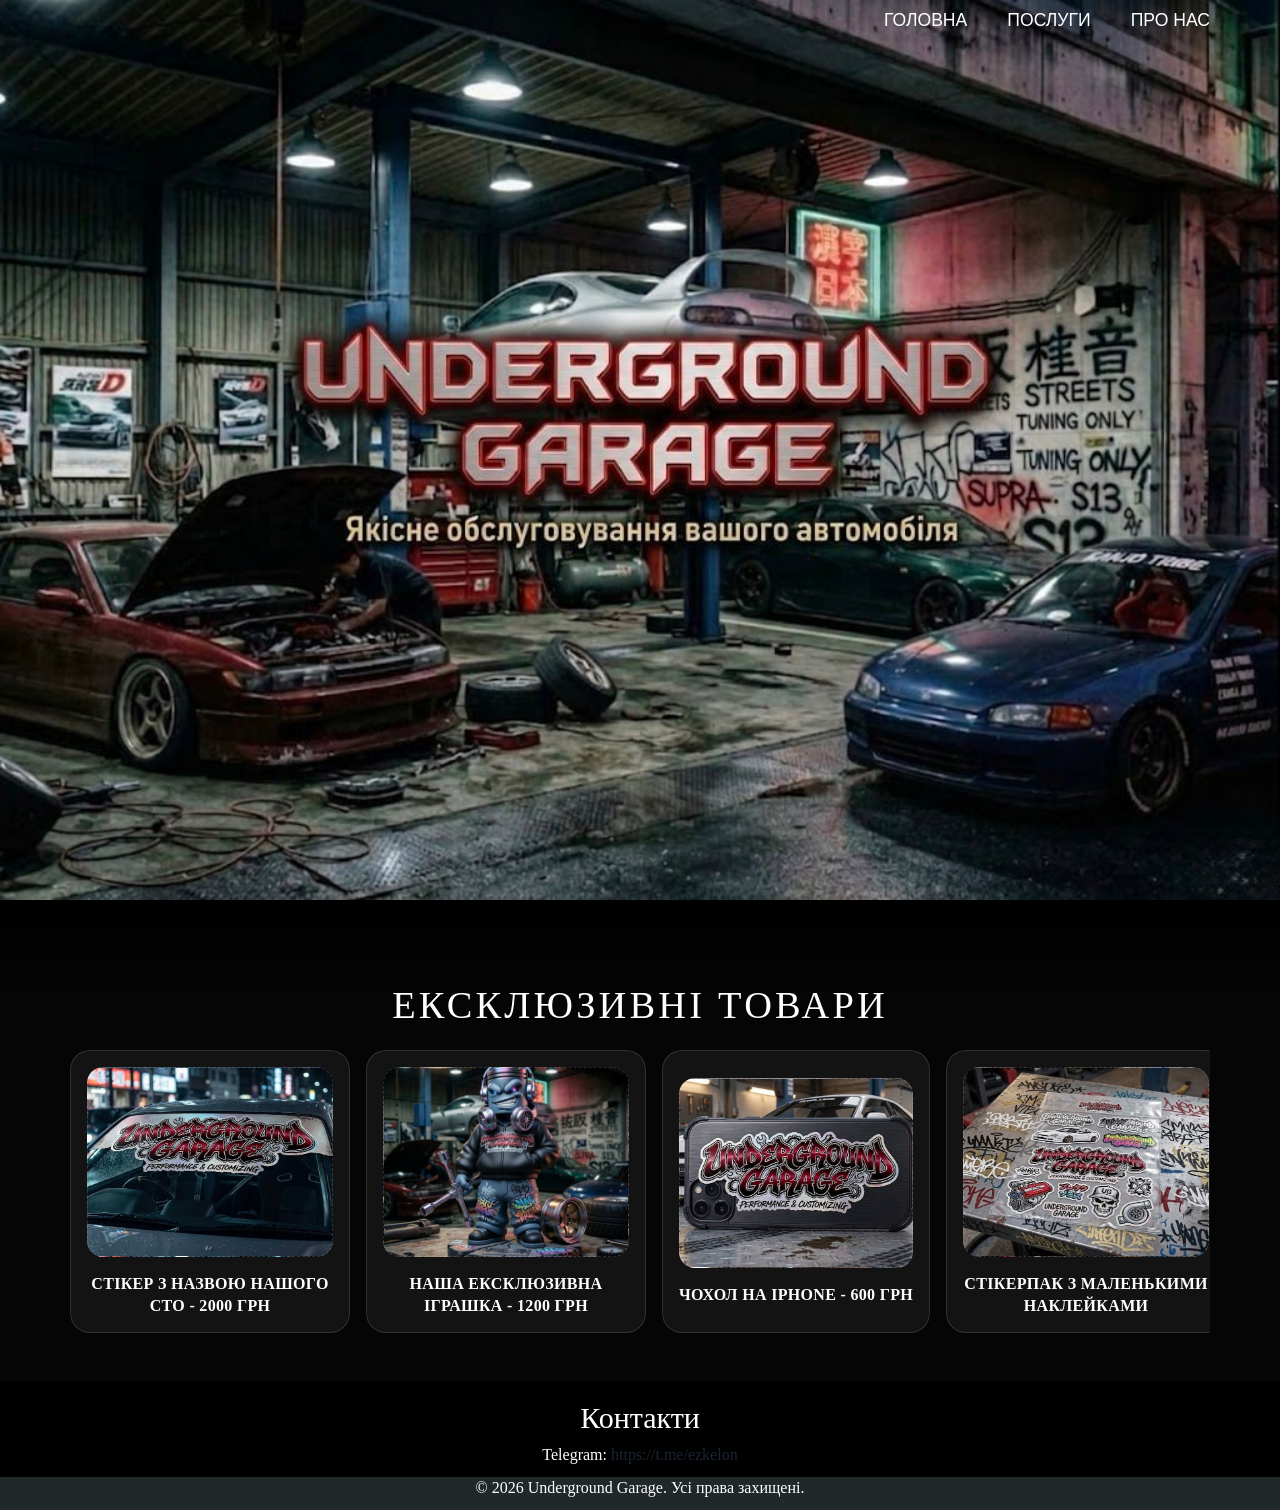
==== index.html @ e6c0b706 "Add Underground Garage site and product carousel" ====
﻿<!DOCTYPE HTML>
<html>
<head>
<meta charset="UTF-8">
<title>Underground Garage</title>
<link href="css/bootstrap.css" rel='stylesheet' type='text/css' />
<link href="css/theme-style.css" rel='stylesheet' type='text/css' />
<script src='js/jquery.js'></script>
<script src='js/my.js'></script>
</head>
<body>

<!-- Header --> 
<div id="home" class="header">
	<div class="container">
		<nav class="main-nav">
			<a href="#">ГОЛОВНА</a>
			<a href="#">ПОСЛУГИ</a>
			<a href="#">ПРО НАС</a>
		</nav>
		<div class="clearfix"></div>
			<div class="hero-text">
			</div>
	</div>
</div>
<!--<div id="services" class="services">
	<div class="container">
		<h2 class="text-center">Наші послуги</h2>
		<div class="services-list">
		</div>
	</div>
</div>

-- About --
<div id="about" class="about">
	<div class="container">
		<h2 class="text-center">Про нас</h2>
	</div>
</div>
-->


<section class="exclusive-products">
    <div class="container">
        <h2 class="text-center section-title">Ексклюзивні товари</h2>
        <div class="product-carousel">
            <button type="button" class="product-card">
                <div class="product-image" style="background-image: url('images/undrnd-sticker.jpg'); background-size: cover; background-position: center;"></div>
                <span>Стікер з назвою нашого СТО - 2000 грн</span>
            </button>
            <button type="button" class="product-card">
                <div class="product-image" style="background-image: url('images/undrgnd-figure.jpg'); background-size: cover; background-position: center;"></div>
                <span>Наша ексклюзивна іграшка - 1200 грн</span>
            </button>
            <button type="button" class="product-card">
                <div class="product-image" style="background-image: url('images/undrgnd-case.jpg'); background-size: cover; background-position: center;"></div>
                <span>Чохол на iPhone - 600 грн</span>
            </button>
            <button type="button" class="product-card">
                <div class="product-image" style="background-image: url('images/undrgnd-stickerpack.jpg'); background-size: cover; background-position: center;"></div>
                <span>Стікерпак з маленькими наклейками</span>
            </button>
            <button type="button" class="product-card">
               <div class="product-image" style="background-image: url('images/undrgnd-charm.jpg'); background-size: cover; background-position: center;"></div>
                <span>Брелок</span>
            </button>
        </div>
    </div>
</section>
<!-- Footer -->
 <div id="contacts" class="contacts">
	<div class="container">
		<h2 class="text-center">Контакти</h2>
		<p class="text-center">Telegram: <a href="https://t.me/ezkelon" target="_blank" rel="noopener noreferrer">https://t.me/ezkelon</a></p>
	</div>
</div>
<div class="footer">
	<div class="container text-center">
		<p>&copy; 2026 Underground Garage. Усі права захищені.</p>
	</div>
</div>

</body>
</html>
---- css/theme-style.css ----
﻿html, body{
    font-family: 'Open Sans', sans-serif;
    font-size: 100%;
    margin: 0;
    padding: 0;
    min-height: 100%;
    background-color: #050505;
    color: #fff;
}
body a{
	transition:0.5s all;
	-webkit-transition:0.5s all;
	-moz-transition:0.5s all;
	-o-transition:0.5s all;
	-ms-transition:0.5s all;
}
/*----start-header----*/
.header{
	background:url(../images/undrgndgrg-bg.jpg) no-repeat center center;
	background-size:cover;
	min-height:100vh;
}
.logo{
	float: left;
	margin-top: 2.5em;
}
/*----navbar-nav----*/
.top-nav ul li a{
	color: #ffffff;
	padding: 0.1em 1em;
	font-size: 1.2em;
	font-weight: 500;
}
.top-nav ul li.active a{
	background: url(../images/active-ico.png) no-repeat 50% 100%;
}
.top-nav ul li.contatct-active a{
	border:2px solid #ffffff;
	border-radius:5px;
}
.top-nav ul li.contatct-active a:hover{
	border-color:#FD3B01;
	color:#ffffff;
}
.top-nav ul li a:hover{
	color:#FD3B01;
}
.logo a{
	display:block;
}
.main-nav {
    display: flex;
    justify-content: flex-end;
    gap: 2.5rem;
    font-family: 'Arial Black', sans-serif;
    font-size: 1.1rem;
    text-transform: uppercase;
    color: white;
}

.main-nav a {
    text-decoration: none;
    color: inherit;
    transition: all 0.3s;
}

.main-nav a:hover {
    color: #ffdd57;
    text-shadow: 0 0 8px #ffdd57;
}
/* top-nav */
.top-nav:before,
.top-nav:after {
    content: " ";
    display: table;
}
.top-nav:after {
    clear: both;
}
/*--nav {
	position: relative;
}--*/
nav ul {
	padding: 0;
	float: right;
	margin: 2.2em 0;
}
nav li {
	display: inline;
	position:relative;
}
nav a {
	color: #fff;
	display: inline-block;
	text-align: center;
	text-decoration: none;
	line-height: 40px;
}
nav a:hover{
	text-decoration:none;
	color:#00A2C1;
}
nav a#pull {
	display: none;
}
/*Styles for screen 600px and lower*/
@media screen and (max-width: 768px) {
	nav { 
  		height: auto;
  	}
  	nav ul {
  		width: 100%;
  		display: block;
  		height: auto;
  	}
  	nav li {
  		width: 100%;
  		position: relative;
  	}
  	nav li a {
		border-bottom: 1px solid #eee;
	}
  	nav a {
	  	text-align: left;
	  	width: 100%;
	  	text-indent: 25px;
  	}
  	
}
/*Styles for screen 515px and lower*/
@media only screen and (max-width : 768px) {
	nav {
		border-bottom: 0;
	}
	nav ul {
		display: none;
		height: auto;
		margin:0;
		background: #fff;
		margin-top: 20px;
	}
	nav a#pull {
		display: block;
		position: relative;
		color: #876A6D;
		text-align: right;
		position: absolute;
		top:15px;
		right: 0px;
	}
	nav a#pull:after {
		content:"";
		background: url('nav-icon.png') no-repeat;
		width: 30px;
		height: 30px;
		display: inline-block;
		position: absolute;
		right: 15px;
		top: 10px;
	}
	nav a#pull img{
		margin-right:2%;
	}
	.top-nav ul li a {
		color: #2C3E50;
		padding: 0em 0;
	}
}
/*Smartphone*/
@media only screen and (max-width : 320px) {
	nav li {
		display: block;
		float: none;
		width: 100%;
	}
	nav li a {
		border-bottom: 1px solid #576979;
	}
}
/*---- start-slide-text----*/
.slide-text{
	margin-top: 10em;
}
.slide-text h1{
	color:#ffffff;
	font-family: 'Droid Serif', serif;
	font-size: 3.2em;
	font-weight:700;
}
.slide-text span{
	color: #ffffff;
	font-size: 2em;
	display: block;
}

.underground-title {
    font-family: 'Impact', 'Arial Black', sans-serif;
    font-size: clamp(3.5rem, 8vw, 7rem);
    font-weight: 900;
    text-transform: uppercase;
    color: #ffffff;
    -webkit-text-stroke: 4px #c8102e;
    text-shadow: 
        0 0 10px rgba(200, 16, 46, 0.8),
        4px 4px 0 #000,
        -2px -2px 0 #000;
    letter-spacing: -2px;
    line-height: 0.85;
    text-align: center;
    margin: 0.2em 0 0.3em;
}

.underground-subtitle {
    font-family: 'Arial', sans-serif;
    font-size: clamp(1.1rem, 2.5vw, 1.6rem);
    color: #ffdd57;
    text-align: center;
    text-shadow: 2px 2px 4px rgba(0,0,0,0.8);
    margin-top: -10px;
}

.exclusive-products {
    padding: 4rem 0 2rem;
    background: linear-gradient(180deg, rgba(0,0,0,0) 0%, rgba(5,5,5,1) 20%);
}
.exclusive-products .section-title {
    color: #ffffff;
    font-size: clamp(2rem, 3vw, 3rem);
    margin-bottom: 1.5rem;
    text-transform: uppercase;
    letter-spacing: 0.2rem;
}
.product-carousel {
    display: flex;
    gap: 1rem;
    overflow-x: auto;
    scroll-snap-type: x mandatory;
    padding-bottom: 1rem;
    -webkit-overflow-scrolling: touch;
    perspective: 1400px;
}
.product-carousel::-webkit-scrollbar {
    height: 10px;
}
.product-carousel::-webkit-scrollbar-track {
    background: rgba(255,255,255,0.08);
}
.product-carousel::-webkit-scrollbar-thumb {
    background: rgba(255,221,87,0.65);
    border-radius: 999px;
}
.product-card {
    min-width: 240px;
    max-width: 280px;
    flex: 0 0 auto;
    scroll-snap-align: start;
    background: rgba(255,255,255,0.06);
    border: 1px solid rgba(255,255,255,0.12);
    border-radius: 1.25rem;
    padding: 1rem;
    color: #ffffff;
    text-align: center;
    cursor: pointer;
    transform-style: preserve-3d;
    transition: transform 0.35s ease, box-shadow 0.35s ease, border-color 0.35s ease;
}
.product-card:hover {
    transform: translateY(-6px) scale(1.03);
    box-shadow: 0 24px 60px rgba(0,0,0,0.35);
    border-color: #ffdd57;
}
.product-card.tilt {
    transition: transform 0.12s ease;
}
.product-card .product-image {
    min-height: 190px;
    border-radius: 1rem;
    margin-bottom: 1rem;
    background: rgba(255,255,255,0.08);
    border: 1px dashed rgba(255,255,255,0.15);
    display: flex;
    align-items: center;
    justify-content: center;
    color: rgba(255,255,255,0.65);
    font-size: 0.95rem;
    text-transform: uppercase;
    letter-spacing: 0.12em;
}
.product-card span {
    display: block;
    font-size: 1rem;
    font-weight: 700;
    line-height: 1.35;
    letter-spacing: 0.02em;
    text-transform: uppercase;
}
.product-card strong {
    display: block;
    margin-top: 0.75rem;
    font-size: 0.85rem;
    color: #ffdd57;
    font-weight: 600;
}
.product-card:focus {
    outline: 2px solid #ffdd57;
    outline-offset: 3px;
}

.slide-btn{
	color: #fff;
	background: #FD3B01;
	font-size: 1.2em;
	padding: 0.7em 1.8em;
	display: inline-block;
	border-radius: 0.3em;
	-webkit-border-radius: 0.3em;
	-moz-border-radius: 0.3em;
	-o-border-radius: 0.3em;
	margin-top: 0.5em;
}
.slide-btn:hover{
	background:#394346;
	color:#FFF;
	text-decoration:none;
}
/*------start-features-----*/
.features{
	padding:5em 0;
}
.head h3{
	color:#394346;
	font-size:2em;
	font-family: 'Droid Serif', serif;
	font-weight:700;
	margin: 0 0 0.5em 0;
}
.head p{
	color: #8E999C;
	margin: 0 auto;
	width: 64%;
	font-size: 1em;
	line-height: 1.5em;
}
.head h3 span{
	width:12px;
	height:20px;
	display:inline-block;
	background:url(../images/arrow-icon.png)no-repeat 0px 0px;
}
.head-moto-img
{
	width: 160px;
	height: 125px;
}
.features-grid span{
	height:140px;
	width:140px;
	display:inline-block;
	background:#F3F3F3;
	border:10px solid #EBEBEB;
	border-radius:30em;
	-webkit-border-radius:30em;
	-moz-border-radius:30em;
	-o-border-radius:30em;
	-ms-border-radius:30em;
	transition:0.5s all;
	-webkit-transition:0.5s all;
	-moz-transition:0.5s all;
	-o-transition:0.5s all;
	-ms-transition:0.5s all;
}
.features-grid span i{
	font-size: 3em;
	color: #FD3B01;
	margin-top: 0.8em;
	transition:0.5s all;
	-webkit-transition:0.5s all;
	-moz-transition:0.5s all;
	-o-transition:0.5s all;
	-ms-transition:0.5s all;
} 
.features-grid h3 a{
	color: #8E999C;
	font-size: 1.1em;
	font-weight: 600;
}
.features-grid h3 a:hover{
	text-decoration:none;
	color:#8E999C;
}
.features-grid p{
	color: #8E999C;
	font-size: 1em;
	line-height: 1.5em;
}
.features-grid:hover span{
	background:#FD3B01;
	border-color:#FFDCD1;
}
.features-grid:hover i{
	color: #FFF;
}
.features-grids{
	padding: 4em 0 0em;
}
/*---- start-work----*/
.work{
	background: #4F4F57;
	padding: 5em 0;
}
.work-head h3,.work-head p{
	color:#FFF;
}
.work-grid span{
	width:140px;
	height:140px;
	display:inline-block;
	background:#91919D;
	border:6px solid #494951;
	border-radius:30em;
	-webkit-border-radius:30em;
	-moz-border-radius:30em;
	-o-border-radius:30em;
	-ms-border-radius:30em;
	z-index: 999;
	transition:0.5s all;
	-webkit-transition:0.5s all;
	-moz-transition:0.5s all;
	-o-transition:0.5s all;
	-ms-transition:0.5s all;
}
.w-icon{
	text-align:center;
}
.w-icon i{
	color: #FFF;
	font-size: 2.2em;
	margin-top: 1.4em;
	transition:0.5s all;
	-webkit-transition:0.5s all;
	-moz-transition:0.5s all;
	-o-transition:0.5s all;
	-ms-transition:0.5s all;
}
.work-info h4{
	color: #FFF;
	font-weight: 600;
	font-size: 1.6em
}
.work-info p{
	color: #FFF;
	font-size: 0.875em;
}
.work-grids{
	margin-top:4em;
}
.center-work-grid{
	margin-top: 8em;
}
.work-grids{
	position:relative;
}
.work-map{
	width: 757px;
	height: 237px;
	background: url(../images/work-map.png) no-repeat 0px 0px;
	display: inline-block;
	position: absolute;
	top: 0px;
	left:10%;
}
.work-grid:hover span{
	background:#F3F3F3;
	border-color:#EBEBEB;
}
.work-grid:hover .w-icon i{
	color:#FD3B01;
}
/*---- //End-work----*/
/*----start-portfolio-----*/
.portfolio-box{
	padding: 3.5em 0 0em;
}
#filters {
	margin: 0em 0 1.2em;
	padding: 0;
	list-style: none;
	text-align: center;
}
	#filters li {
		display:inline-block;
	}
	#filters li span {
		display: inline-block;
		padding: 10px 15px;
		text-decoration: none;
		color: #485B5F;
		cursor: pointer;
		font-size: 1em;
	}
	#filters li span.active {
		color: #FD3B01;
	}
 	#portfoliolist .portfolio {
		width: 33.33333%;
		display:none;
		float:left;
		overflow:hidden;
		background: #fff;
	}	
	.portfolio-wrapper {
		overflow: hidden;
		position: relative !important;
		cursor: pointer;
	}
	.portfolio img {
		max-width:100%;
		/*--position: relative;--*/
		transition: all 300ms!important;
		-webkit-transition: all 300ms!important;
		-moz-transition: all 300ms!important;
		display: block;
	}
	.portfolio .label {
		position: absolute;
		width: 100%;
		height:40px;
		bottom:-40px;
	}
	.portfolio .label-bg {
			background: #22B4B8;
			width: 100%;
			height:100%;
			position: absolute;
			top:0;
			left:0;
		}
		.portfolio .label-text {
			color:#fff;
			position: relative;
			z-index:500;
			padding:5px 8px;
		}
			.portfolio .text-category {
				display:block;
				font-size:9px;
				font-size: 12px;
				text-transform:uppercase;
			}

/*	Strip
/*-----------------------------------------------------------------------------------*/
.b-link-stripe{
	position:relative;
	display:inline-block;
	vertical-align:top;
	font-weight: 300;
	overflow:hidden;
}
.b-link-stripe .b-wrapper{
	position:absolute;
	width:100%;
	height:100%;
	top:0;
	left:0;
	text-align:center;
	color:#ffffff;
	overflow:hidden;
}
.b-link-stripe .b-line{
	position:absolute;
	top:0;
	bottom:0;
	width:20%;
	background:rgba(75, 202, 255, 0.85);
	transition:all 0.5s linear;
	-moz-transition:all 0.5s linear;
	-ms-transition:all 0.5s linear;
	-o-transition:all 0.5s linear;
	-webkit-transition:all 0.5s linear;
	opacity:0;
	visibility:hidden; /* lt-ie9 */
}
/* lt-ie9 */
.b-link-stripe:hover .b-line{
	visibility:visible;
}
.b-link-stripe .b-line1{
	left:0;
}
.b-link-stripe .b-line2{
	left:20%;
	transition-delay:0.1s !important;
	-moz-transition-delay:0.1s !important;
	-ms-transition-delay:0.1s !important;
	-o-transition-delay:0.1s !important;
	-webkit-transition-delay:0.1s !important;
}
.b-link-stripe .b-line3{
	left:40%;
	transition-delay:0.2s !important;
	-moz-transition-delay:0.2s !important;
	-ms-transition-delay:0.2s !important;
	-o-transition-delay:0.2s !important;
	-webkit-transition-delay:0.2s !important;
}
.b-link-stripe .b-line4{
	left:60%;
	transition-delay:0.3s !important;
	-moz-transition-delay:0.3s !important;
	-ms-transition-delay:0.3s !important;
	-o-transition-delay:0.3s !important;
	-webkit-transition-delay:0.3s !important;
}
.b-link-stripe .b-line5{
	left:80%;
	transition-delay:0.4s !important;
	-moz-transition-delay:0.4s !important;
	-ms-transition-delay:0.4s !important;
	-o-transition-delay:0.4s !important;
	-webkit-transition-delay:0.4s !important;
}
.b-link-stripe:hover .b-line{
	opacity:1;
}
/*-----------------------------------------------------------------------------------*/
/*	Animation effects
/*-----------------------------------------------------------------------------------*/
.b-animate-go{
	text-decoration:none;
}
.b-animate{
	transition: all 0.5s;
	-moz-transition: all 0.5s;
	-ms-transition: all 0.5s;
	-o-transition: all 0.5s;
	-webkit-transition: all 0.5s;
	visibility: hidden;
	font-size:1.1em;
	font-weight:700;
}
.b-animate img{
	margin-top:38%;
	display: -webkit-inline-box;
}
/* lt-ie9 */
.b-animate-go:hover .b-animate{
	visibility:visible;
}
.b-from-left{
	position: relative;
	left: -100%;
	background: rgba(252, 155, 126, 0.78);
	background-size: 100% 100%;
	top: 0px;
	margin: 0;
	min-height: 256px;
}
.b-animate-go:hover .b-from-left{
	left:0;
}
/*----start-port-grid-text----*/
.port-grid-text{
	background: #4F4F57;
	width: 50%;
	float: left;
	text-align: center;
	min-height: 256px;
	position:relative;
}
.port-grid-pic{
	width:50%;
	float:left;
}
.port-grid-text p{
	color: #FFF;
	margin-top: 7em;	
}
.arrow-icon1{
	height: 23px;
	width: 26px;
	display: block;
	background: url(../images/arrow-icon1.png) no-repeat 0px 0px;
	position: absolute;
	right: -20px;
	z-index: 999;
	top: 45%;
}
.port-grid-text-c{
	background:#A4B7CF;
}
.arrow-icon1-l{
	background: url(../images/arrow-icon1-l.png) no-repeat 0px 0px;
}
.arrow-icon1-r{
	background: url(../images/arrow-icon1-r.png) no-repeat 0px 0px;
	left: -20px;
}
/*----start-blog----*/
.blog{
	padding:3em 0;
}
.blog-time-line{
	background:url(../images/fanera4.png) no-repeat 0px 0px;
	background-size:100% 100%;
	position:relative;
	margin: 3em 0 0 0;
}
.categorie{
	color:#959594;
	display:none;
}
.categorie a{
	color:#FD3B01;
}
.categorie a:hover{
	color:#394346;
	text-decoration:none;
}
.post-head a{
	color: #394346;
	font-size: 1.6em;
	margin: 0.5em 0;
	display: block;
	padding:0;
}
.post-head a:hover{
	text-decoration:none;
	color:#FD3B01;
}
.blog-post-info p{
	color: #394346;
	font-size: 1em;
	line-height: 1.5em;
	margin: 0;
	width: 80%;
}
.blog-post-date span{
	width: 90px;
	height: 90px;
	display: inline-block;
	background: #FD3B01;
	border-radius: 30em;
	text-align: center;
	color: #fff;
	-webkit-border-radius: 30em;
	-moz-border-radius: 30em;
	-o-border-radius: 30em;
	-ms-border-radius: 30em;
}
.blog-post-date span label{
	font-weight: normal;
	margin: 1.5em 0 0 0;
	font-size: 1.2em;
}
.blog-post{
	margin-bottom: 5em;
}

.blog-post-date {
	z-index: 999;
}
.blog-time-line-right {
	background: rgba(255, 255, 255, 0.74);
	padding: 3em 0;
}

devices



/*----start-blog----*/
.blog1{
	padding:3em 0;
}
.blog1-time-line{
	background:url(../images/new keyboard.jpg) no-repeat 0px 0px;
	background-size:100% 100%;
	position:relative;
	margin: 3em 0 0 0;
}
.categorie{
	color:#959594;
	display:none;
}
.categorie a{
	color:#FD3B01;
}
.categorie a:hover{
	color:#394346;
	text-decoration:none;
}
.post-head a{
	color: #394346;
	font-size: 1.6em;
	margin: 0.5em 0;
	display: block;
	padding:0;
}
.post-head a:hover{
	text-decoration:none;
	color:#FD3B01;
}
.blog-post-info p{
	color: #394346;
	font-size: 1em;
	line-height: 1.5em;
	margin: 0;
	width: 80%;
}
.blog-post-date span{
	width: 90px;
	height: 90px;
	display: inline-block;
	background: #FD3B01;
	border-radius: 30em;
	text-align: center;
	color: #fff;
	-webkit-border-radius: 30em;
	-moz-border-radius: 30em;
	-o-border-radius: 30em;
	-ms-border-radius: 30em;
}
.blog-post-date span label{
	font-weight: normal;
	margin: 1.5em 0 0 0;
	font-size: 1.2em;
}
.blog-post{
	margin-bottom: 5em;
}

.blog-post-date {
	z-index: 999;
}
.blog-time-line-right {
	background: rgba(255, 255, 255, 0.74);
	padding: 3em 0;
}

/*---- start-testmonials----*/
.test-monial-time-line{
	position:relative;
	margin: 2em 0;
}
.test-monial-time-line-left-text p{
	color: #8E999C;
	font-size: 0.875em;
	line-height: 1.5em;
}
.test-monial-time-line-left-pic{
	text-align:center;
}
.test-monial-time-line-left-pic a{
	color: #394346;
	font-size: 1.1em;
	font-weight: 600;
	margin: 0.2em 0;
	display: block;
}
.test-monial-time-line-left-pic a:hover{
	text-decoration:none;
	color:#FD3B01;
}
.test-monial-time-line-left-pic img{
	border-radius:5px;
	display:inline-block;
}
.test-monial-time-line-grid{
	position:relative;
}
.grid-point{
	height: 40px;
	width: 40px;
	display: block;
	background: #FD3B01;
	border: 6px solid #DEDEDE;
	border-radius: 30em;
	position: absolute;
	right: -6.5%;
	top: 22px;
	z-index: 999;
	-webkit-border-radius: 30em;
	-moz-border-radius: 30em;
	-o-border-radius: 30em;
	-ms-border-radius: 30em;
}
.grid-point1{
	left: -6.5%;
	top: 22px;
}
.test-monial-timeline-connector span{
	width: 1px;
	height: 500px;
	background: #E1E1E1;
	position: absolute;
	left: 50%;
}
.test-monial-time-line-grid-l1{
	margin-top: 37%;
}
.test-monial-time-line-grid-r1{
	margin-top:10%;
}
.test-monial-time-line-grid-r2{
	margin-top:60%;
}
.testmonials{
	padding: 3em 0 4em;
}
.more-testmonial-time-line{
	background: #00AEEF;
	height: 70px;
	width: 70px;
	display: block;
	position: absolute;
	text-align: center;
	color: #FFF;
	border-radius: 30em;
	-moz-border-radius: 30em;
	-o-border-radius: 30em;
	-ms-border-radius: 30em;
	-webkit-border-radius: 30em;
	-moz-border-radius: 30em;
	-o-border-radius: 30em;
	-ms-border-radius: 30em;
	position: absolute;
	left: 47%;
	bottom: -23%;
}
.more-testmonial-time-line:hover{
	text-decoration:none;
	color:#FFF;
	background:#FD3B01;
}
.more-testmonial-time-line span{
	margin-top: 1.4em;
	display: block;
}
.contact-map iframe{
	width:100%;
	min-height:600px;
}
.contact-left h3{
	color: #394346;
	font-size: 2em;
	font-family: 'Droid Serif', serif;
	font-weight: 700;
	margin: 0 0 0.5em 0;
}
.contact-left h3 span{
	width: 12px;
	height: 20px;
	display: inline-block;
	background: url(../images/arrow-icon.png)no-repeat 0px 0px;
}
.contact-left p i{
	color:#FD3B01;
}
.contact-left p{
	color:#394346;
	font-size:1.2em;
}
.contact-left input[type="text"],.contact-left textarea{
	border:1px solid #E0E0E0;
	border-radius:0.3em;
	padding:1em;
	width:100%;
	margin:10px 0;
	color:#BBBBBB;
	outline:none;
}
.contact-left textarea{
	height:150px;
	resize:none;
}
.conditions label{
	color:#E91010;
	font-size:0.875em;
	font-weight:normal;
}
.contact-left input[type="submit"]{
	background: #FD3B01;
	text-transform: uppercase;
	color: #FFF;
	font-size: 1em;
	border: none;
	padding: 0.8em 3em;
	transition:0.5s all;
	-webkit-transition:0.5s all;
	-moz-transition:0.5s all;
	-o-transition:0.5s all;
	-ms-transition:0.5s all;
	border-radius: 0.3em;
	-webkit-border-radius: 0.3em;
	-moz-border-radius: 0.3em;
	-o-border-radius: 0.3em;
	outline:none;
}
.contact-left input[type="submit"]:hover{
	background:#394346;
}
.contact-grids{
	position: absolute;
	top: 0;
	width: 100%;
}
.contact{
	position: relative;
	margin-top: 7em;
}
.contact-left{
	background: rgba(255, 255, 255, 0.81);
	padding: 3em;
}
.contact-right{
	position:relative;
}
.pin-map{
	height: 45px;
	width: 28px;
	display: block;
	background: url(../images/map-pin.png) no-repeat 0px 0px;
	left: 50%;
	position: absolute;
	top: 250px;
	transition:0.5s all;
	-webkit-transition:0.5s all;
	-moz-transition:0.5s all;
	-o-transition:0.5s all;
	-ms-transition:0.5s all;
}
.pin-map:hover{
	top: 245px;
	cursor:pointer;
}
/*-----start-footer----*/
.footer{
	background:#21282A;
}
.footer-left{
	text-align:center;
	margin:1.8em 0;
}
.footer-left a img{
	display:inline-block;
}
.footer-left p{
	color: #FFF;
	margin:0.8em 0 0;
}
.footer-left p a{
	color:#00AEEF;
}
.footer-left p a:hover{
	text-decoration:none;
	color:#FD3B01;
}
#toTop {
	display: none;
	text-decoration: none;
	position: fixed;
	bottom: 26px;
	right: 3%;
	overflow: hidden;
	width: 40px;
	height: 40px;
	border: none;
	text-indent: 100%;
	background: url("../images/to-top1.png") no-repeat 0px 0px;
	border-radius: 30em;
}
#toTopHover {
	width: 40px;
	height: 40px;
	display: block;
	overflow: hidden;
	float: right;
	opacity: 0;
	-moz-opacity: 0;
	filter: alpha(opacity=0);
}
/*--responsive design--*/
@media (max-width:1366px){
.blog-post-time-line-connector span {
	left: 9%;
}
.port-grid-text {
	min-height: 217px;
}
}
@media (max-width:1024px){
.top-nav ul li a {
	font-size: 1em;
}
.blog-post-time-line-connector span {
	left:12%;
}
.header {
	min-height:500px;
}

.slide-text h1 {
	font-size: 2.5em;
}
.slide-text span {
	font-size: 1.5em;
}
.slide-btn {
	font-size: 1em;
	padding: 0.6em 1.5em;
}
.slide-text {
	margin-top:3em;
}
.work-map {
	width: 672px;
	height: 237px;
	background: url(../images/work-map.png) no-repeat 0px 0px;
	display: inline-block;
	position: absolute;
	top: 0px;
	left: 10%;
	background-size: 100%;
}
.col-md-7 {
	width: 50.333333%;
}
 .col-md-10 {
	width: 79.333333%;
	margin-left: 4%;
}
.post-head a {
	font-size: 1.3em;
}
.blog-post-info p {
	font-size: 0.85em;
	width:100%;
}
.test-monial-timeline-connector span {
	left: 50.7%;
}
.grid-point {
	right: -9.2%;
}
.contact-left {
	padding: 2.3em 3em;
}
.port-grid-text {
	min-height: 161px;
}
}
@media (max-width:800px){
.top-nav ul li a {
	font-size: 0.85em;
}
.header {
	min-height:450px;
}
.slide-text h1 {
	font-size: 2em;
}
.slide-text span {
	font-size: 1.1em;
}
.slide-btn {
	font-size: 1em;
	padding: 0.5em 1.2em;
}
.work-map {
	display: none;
}
.work {
	text-align: center;
}
.col-md-7, .head p{
	width: 100%;
}
div.col-md-3.features-grid {
   margin-bottom: 30px;
}
.center-work-grid {
	margin-top: 3em;
}
.blog-time-line {
	text-align: center;
}
.blog-post-time-line-connector span {
	left: 93%;
	height: 794px;
}
.blog-post-date {
	float:right;
}
.more-blog-post-time-line-connector {
	bottom: 3%;
	left: 87.5%;
}
.blog-post {
	margin-bottom: 6em;
}
.grid-point {
	right: -5.2%;
}
.grid-point1 {
	left: 47%;
	top: -57px;
}
.grid-point {
	right: 47%;
}
.test-monial-time-line-grid-r2 {
	margin-top: 11%;
}
.contact-grids {
   position: inherit;
}
.pin-map {
	top:-750px;
}
.pin-map:hover {
	top:-755px;
}
.grid-point {
	top: -55px;
}
.test-monial-time-line-grid-l1 {
	margin-top: 12%;
}
.test-monial-timeline-connector span {
	left: 52%;
	height: 81px;
}
#portfoliolist .portfolio {
	width:50%;
}	
.port-grid-text {
	min-height: 189px;
}
.port-grid-text p {
	margin-top:5.5em;
}
.col-md-10 {
	margin-left:0;
}
.contact-map iframe {
	min-height: 250px;
}
}
@media (max-width:768px){
.header {
	min-height:350px;
}
.logo {
	margin-top: 1.5em;
}
.top-nav ul li.active a {
	background: none;
}
.port-grid-text {
	min-height: 182px;
}
.blog-post-time-line-connector span {
	height: 736px;
	left: 92%;
}
.blog-post {
	margin-bottom: 3em;
}
.more-blog-post-time-line-connector {
	left: 86.5%;
}
.blog-post-time-line-connector span {
	height: 624px;
	left: 92%;
}
}
@media (max-width:640px){
.port-grid-text {
	min-height: 151px;
}
.blog-post-time-line-connector span {
	height: 700px;
	left: 90.5%;
}
.more-blog-post-time-line-connector {
	left: 84.5%;
	bottom: 3%;
}
}
@media (max-width:480px){
.header {
	min-height:300px;
}
.slide-text h1 {
	font-size: 1.5em;
}
.slide-text span {
	font-size: 1em;
}
.slide-btn {
	font-size: 0.85em;
	padding: 0.5em 1em;
}
.head h3, .contact-left h3{
	font-size: 1.5em;
}
.head p, .features-grid p, .contact-left p{
	font-size: 0.85em;
}
.features-grid span, .work-grid span{
	height: 120px;
	width: 120px;
}
.features-grid span i {
	margin-top: 0.6em;
}
.features-grid h3 a {
	font-size: 0.95em;
}
.work, .features {
   padding: 3em 0;
}
.features-grids {
  padding: 2em 0 0em;
}
.port-grid-text p {
	margin-top:3em;
}
.port-grid-text {
	min-height: 111px;
}
.work-grids {
	margin-top: 2em;
}
.blog-post-time-line-connector span {
	height:674px;
	left: 86.5%;
}
.more-blog-post-time-line-connector {
	left: 77.5%;
	bottom:2%;
}
.blog-time-line-right {
	padding:0;
}
.post-head a {
	font-size: 1em;
}
.testmonials {
	padding:0;
}
.test-monial-time-line-left-text p {
	padding-bottom:5%;
}
div.col-md-6.test-monial-time-line-left {
	margin-bottom: 16%;
}
.grid-point {
	right: 45%;
}
.test-monial-timeline-connector span {
	left: 49.5%;
	height: 50px;
}
.more-testmonial-time-line {
	bottom: -14%;
	left: 41%;
}
.w-icon i {
	margin-top: 1.1em;
}
.test-monial-time-line-grid-l1 {
   margin-top: 17%;
}
.contact-map iframe {
	min-height:200px;
}
.pin-map {
	top: -685px;
}
.pin-map:hover{
	top: -690px;
}
}
@media (max-width:320px){
.slide-text h1 {
	font-size: 1.2em;
}
.header {
	min-height:220px;
}
.slide-text span {
	font-size: 0.85em;
}
.slide-text {
	margin-top: 2em;
}
#portfoliolist .portfolio {
	width:100%;
}	
.port-grid-text {
	min-height: 146px;
}
.blog-post-date span, .more-blog-post-time-line-connector a{
	width: 50px;
	height: 50px;
}
.blog-post-date span label {
	margin: 1.2em 0 0 0;
	font-size: 0.8125em;
}
.post-head a {
	font-size: .85em;
}
.blog-post-info p {
	font-size: 0.8125em;
}
.blog-post {
	margin-bottom: 1em;
}
.more-blog-post-time-line-connector a span {
	margin-top: 1.2em;
	font-size: 0.8125em;
}
.head p, .features-grid p, .contact-left p {
	font-size: 0.8125em;
}
.head h3, .contact-left h3 {
	font-size: 1.2em;
}
.features-grid h3 a {
	font-size: 0.85em;
}
.features-grid span, .work-grid span {
	height: 100px;
	width: 100px;
}
.work-info h4 {
	font-size:1em;
}
.work-info p {
	font-size: 0.8125em;
}
.features-grid span i {
	margin-top: 0.4em;
}
.work, .features {
	padding: 2em 0 0;
}
.center-work-grid {
	margin-top: 1em;
}
.w-icon i {
	margin-top: 0.8em;	
}
.portfolio-box {
	padding: 2.5em 0 0em;
}
.blog-time-line {
	margin: 2em 0 0 0;
}
.test-monial-time-line-left-text p {
	display:none;
}
.grid-point {
	display: none;
}
.test-monial-time-line {
	margin: -1em 0;
}
.test-monial-time-line-grid-r1 {
	margin-top: -10%;
}
.test-monial-time-line-grid-r2 {
	margin-top: 5%;
}
.more-testmonial-time-line {
	height: 50px;
	width: 50px;
}
.more-testmonial-time-line {
	bottom: -23%;
	left: 40%;
}
.more-testmonial-time-line span {
	margin-top: 1.2em;
	font-size: 0.8125em;
}
.test-monial-time-line-left-pic a {
	font-size: 0.95em;
}
.contact-left {
	padding: 20px;
}
.contact-left input[type="text"], .contact-left textarea {
	padding: 0.8em;
	font-size: 0.8125em;
}
.contact-left input[type="submit"] {
	font-size: 0.85em;
	padding: 0.6em 2em;
}
.footer-right span {
	width: 70px;
	height: 70px;
}
.footer-left p {
   margin: 10px 0;
}
.footer-right span label {
	margin-top: 1em;
}
}

#div_form_1{
	font-size: 12px;
}

#div_form_1
{
	float: right;
	width: 40%;
}
#div_form_2
{
	width: 60%;
}
#div_form_1 #days
{
	margin-left: 15px;
}

fieldset
{
	background-color: #e7e7f0;
	border: 1px solid #cccccc;
	padding: 15px;
	width: 100%;
}
#innerfieldset
{
	background-color: #f6f6f6;
	border: 1px solid #cccccc;
	margin-bottom: 10px;
	width: 100%;
}


/* .5.1*/
.new{
	border:2px solid red;
	background:#e4d7e8;
	padding:5px 5px 5px 5px;
}

.fon_yellow{
	background:yellow;
	font:bold;
}


/* 5.2 */
.svitlo { 
	font-size: 1.2em;
	font-weight: 500;
	
	background-color: #ffffff; 
	cursor:pointer;
}


/* 5.3 */
.koshik-wrapper{
	border: 1px #E91010 solid;
	min-height: 200px;
	height: auto;
	width: 100%;
	margin-bottom: 15px;
	margin-left:30px;
	margin-right:30px;
}
.full-koshik{
	border: 2px rgb(5, 167, 40) solid;
}
.btn-fs{
	border: 3px black solid;
	height: 40px;
	width:40px;
	margin-left:1640px;
	text-align:center;
	padding:5px;
}
/* end 9.7 */
.ui-icon
{ 
	background-image: url("image/ui-icons_777620_256x240.png"); 
} 
.ui-selectmenu-menu .ui-menu.customicons .ui-menu-item-wrapper {
padding: 0.5em 0 0.5em 3em;
}
.ui-selectmenu-menu .ui-menu.customicons .ui-menu-item .ui-icon {
height: 24px;
width: 24px;
top: 0.1em;
}
.ui-icon.harley {
background-image: url("../images/moto4.jpg")!important;
background-size: 24px 24px;
}
.ui-icon.crossmoto {
background-image: url("../images/moto2.jpg")!important;
background-size: 24px 24px;
}
.ui-icon.speedmoto {
background-image: url("../images/moto3.jpg")!important;
background-size: 24px 24px;
}
.ui-icon.konceptmoto {
background-image: url("../images/moto1.jpg")!important;
background-size: 24px 24px;
}
#custom-handle {
width: 3em;
height: 1.6em;
top: 50%;
margin-top: -.8em;
text-align: center;
line-height: 1.6em;
}
#slider{
width: 400px;
}
#slider-range{
width: 400px;
}

@import url('https://fonts.googleapis.com/css2?family=Sigmar+One&display=swap');

body{
	font-family: 'Sigmar One', cursive;
	text-align: center;
	background: #000;
	color: #fff;
}
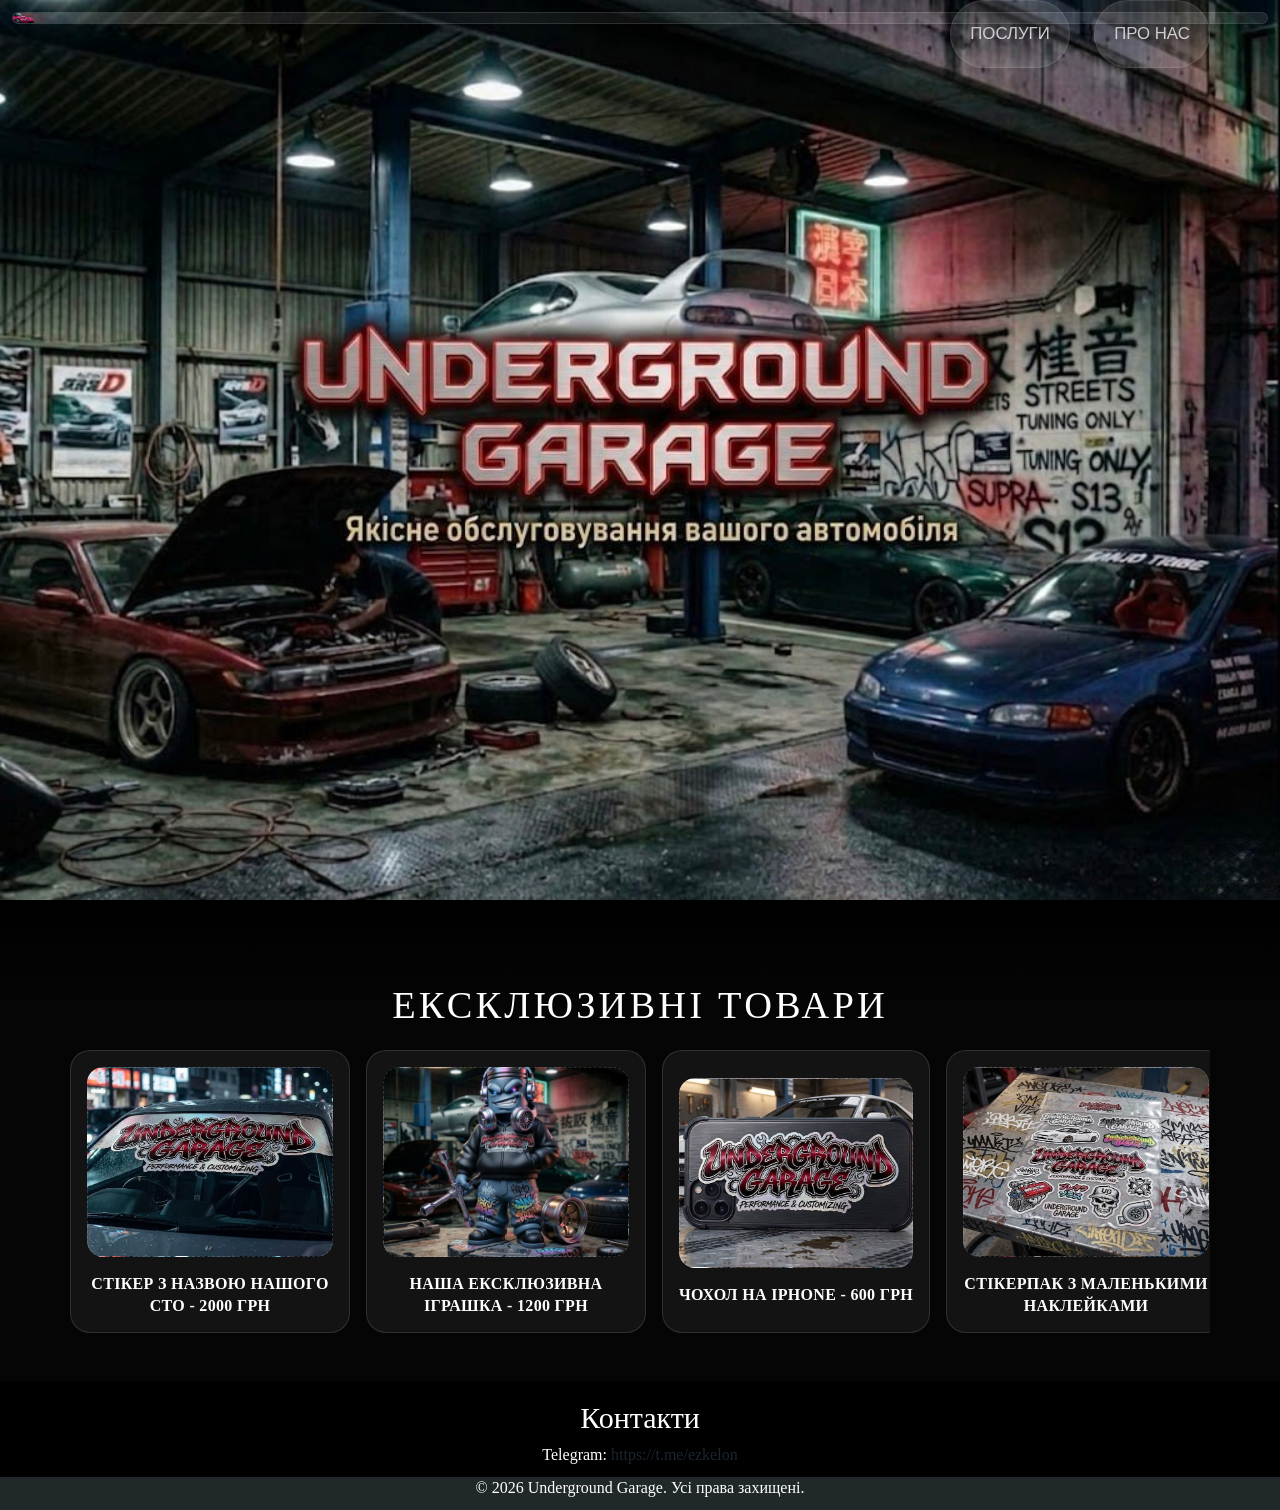
==== commit e8e5cb56: "Правки" ====
--- a/index.html
+++ b/index.html
@@ -9,36 +9,25 @@
 <script src='js/my.js'></script>
 </head>
 <body>
+<div class="scroll-progress">
+    <div class="scroll-track">
+        <div class="scroll-fill"><div class="scroll-car"></div></div>
+    </div>
+</div>
 
 <!-- Header --> 
 <div id="home" class="header">
 	<div class="container">
 		<nav class="main-nav">
-			<a href="#">ГОЛОВНА</a>
-			<a href="#">ПОСЛУГИ</a>
-			<a href="#">ПРО НАС</a>
+			<!--<a href="index.html" class="home-link">ГОЛОВНА</a>-->
+			<a href="services.html">ПОСЛУГИ</a>
+			<a href="about.html">ПРО НАС</a>
 		</nav>
 		<div class="clearfix"></div>
 			<div class="hero-text">
 			</div>
 	</div>
 </div>
-<!--<div id="services" class="services">
-	<div class="container">
-		<h2 class="text-center">Наші послуги</h2>
-		<div class="services-list">
-		</div>
-	</div>
-</div>
-
--- About --
-<div id="about" class="about">
-	<div class="container">
-		<h2 class="text-center">Про нас</h2>
-	</div>
-</div>
--->
-
 
 <section class="exclusive-products">
     <div class="container">
--- a/css/theme-style.css
+++ b/css/theme-style.css
@@ -14,6 +14,53 @@
 	-o-transition:0.5s all;
 	-ms-transition:0.5s all;
 }
+.scroll-progress {
+    position: fixed;
+    inset: 0 0 auto 0;
+    width: 100%;
+    z-index: 9999;
+    pointer-events: none;
+    padding: 0.75rem 0.75rem 0 0.75rem;
+}
+.scroll-track {
+    position: relative;
+    width: 100%;
+    height: 12px;
+    border-radius: 999px;
+    background: rgba(255,255,255,0.06);
+    overflow: hidden;
+    box-shadow: 0 0 20px rgba(0,0,0,0.35);
+    border: 1px solid rgba(255,255,255,0.12);
+}
+.scroll-fill {
+    position: absolute;
+    inset: 0 0 auto 0;
+    width: 0%;
+    height: 100%;
+    background: linear-gradient(90deg, rgba(255,0,0,0.9), rgba(220,20,60,0.92), rgba(255,255,255,0.18));
+    transition: width 0.15s ease;
+}
+.scroll-car {
+    position: absolute;
+    top: 50%;
+    right: 0;
+    transform: translate(50%, -50%);
+    width: 46px;
+    height: 26px;
+    background-image: url('../images/mini-car.png');
+    background-size: contain;
+    background-repeat: no-repeat;
+    background-position: center;
+    filter: drop-shadow(0 0 12px rgba(255, 60, 60, 0.9));
+    transition: transform 0.15s ease;
+}
+.scroll-track::before {
+    content: "";
+    position: absolute;
+    inset: 0;
+    background: linear-gradient(90deg, rgba(255,255,255,0.14), transparent 30%, transparent 70%, rgba(255,255,255,0.05));
+    pointer-events: none;
+}
 /*----start-header----*/
 .header{
 	background:url(../images/undrgndgrg-bg.jpg) no-repeat center center;
@@ -51,22 +98,33 @@
 .main-nav {
     display: flex;
     justify-content: flex-end;
-    gap: 2.5rem;
+    gap: 1.5rem;
     font-family: 'Arial Black', sans-serif;
-    font-size: 1.1rem;
+    font-size: 1.05rem;
     text-transform: uppercase;
-    color: white;
+    color: #dcdcdc;
 }
 
 .main-nav a {
     text-decoration: none;
-    color: inherit;
-    transition: all 0.3s;
+    color: #dcdcdc;
+    transition: all 0.25s ease;
+    padding: 0.8rem 1.2rem;
+    border-radius: 999px;
+    background: rgba(220, 220, 220, 0.12);
+    border: 1px solid rgba(255, 255, 255, 0.12);
+    box-shadow: inset 0 0 18px rgba(255,255,255,0.05);
 }
 
 .main-nav a:hover {
-    color: #ffdd57;
-    text-shadow: 0 0 8px #ffdd57;
+    color: #8b0000;
+    text-shadow: 0 0 8px rgba(139,0,0,0.7);
+    background: rgba(90, 15, 15, 0.18);
+    border-color: rgba(139,0,0,0.35);
+}
+
+.home-link.hide-on-home {
+    display: none !important;
 }
 /* top-nav */
 .top-nav:before,
@@ -219,9 +277,264 @@
     margin-top: -10px;
 }
 
+.about-hero {
+    position: relative;
+    min-height: calc(100vh - 120px);
+    background: url(../images/undrgndgrg-bg.jpg) no-repeat center center / cover;
+    overflow: hidden;
+}
+
+.about-hero::before {
+    content: "";
+    position: absolute;
+    inset: 0;
+    background:
+        radial-gradient(circle at 50% 15%, rgba(255, 48, 48, 0.16), transparent 18%),
+        linear-gradient(135deg, rgba(8, 8, 12, 0.75), rgba(0, 0, 0, 0.92));
+    pointer-events: none;
+    z-index: 1;
+}
+
+.hero-overlay {
+    position: absolute;
+    inset: 0;
+    background: radial-gradient(circle at center, transparent 0%, rgba(0,0,0,0.28) 45%, rgba(0,0,0,0.75) 100%);
+    z-index: 2;
+    pointer-events: none;
+}
+
+.about-copy {
+    position: relative;
+    z-index: 3;
+    max-width: 1024px;
+    margin: 0 auto;
+    padding: 5.5rem 1.5rem 4rem;
+    backdrop-filter: blur(14px);
+    background: rgba(10, 10, 14, 0.24);
+    border: 1px solid rgba(255,255,255,0.08);
+    border-radius: 2rem;
+    box-shadow: 0 30px 90px rgba(0,0,0,0.55);
+}
+
+.about-title {
+    font-family: 'Impact', 'Arial Black', sans-serif;
+    font-size: clamp(3.5rem, 6vw, 6.2rem);
+    text-transform: uppercase;
+    letter-spacing: 0.18em;
+    line-height: 0.9;
+    text-align: center;
+    margin: 0 0 1.2rem;
+    color: transparent;
+    background: linear-gradient(180deg, #f7f7f7 0%, #d1d1d1 20%, #a9a9a9 45%, #6b6b6b 75%, #121214 100%);
+    -webkit-background-clip: text;
+    background-clip: text;
+    text-shadow:
+        0 0 18px rgba(255, 255, 255, 0.22),
+        0 0 30px rgba(255, 0, 0, 0.20),
+        0 8px 16px rgba(0,0,0,0.45);
+    position: relative;
+}
+
+.about-title::after {
+    content: "";
+    position: absolute;
+    inset: 0;
+    z-index: -1;
+    transform: translateY(0.16em) scale(1.02);
+    background: linear-gradient(180deg, rgba(255,255,255,0.08), transparent 60%);
+    filter: blur(1px);
+}
+
+.about-title:hover {
+    text-shadow:
+        0 0 34px rgba(255, 60, 60, 0.95),
+        0 0 48px rgba(255, 0, 0, 0.60),
+        0 10px 26px rgba(0,0,0,0.60);
+}
+
+.about-intro {
+    font-family: 'Arial', sans-serif;
+    max-width: 820px;
+    margin: 0 auto 2rem;
+    color: rgba(255,255,255,0.88);
+    font-size: clamp(1.05rem, 1.8vw, 1.4rem);
+    text-align: center;
+    line-height: 1.75;
+    letter-spacing: 0.02em;
+    text-shadow: 0 0 12px rgba(255,255,255,0.10), 0 0 20px rgba(255,0,0,0.10);
+}
+
+.about-content {
+    display: grid;
+    gap: 1.5rem;
+}
+
+.about-text {
+    color: transparent;
+    background: linear-gradient(180deg, #f4f4f4 0%, #d9d9d9 30%, #9a9a9a 55%, #d6d6d6 100%);
+    -webkit-background-clip: text;
+    background-clip: text;
+    font-size: clamp(1rem, 1.4vw, 1.12rem);
+    line-height: 1.95;
+    letter-spacing: 0.01em;
+    text-shadow: 0 0 8px rgba(255,255,255,0.16), 0 0 12px rgba(255,20,20,0.10);
+    transition: text-shadow 0.25s ease;
+}
+
+.about-text:hover {
+    text-shadow:
+        0 0 24px rgba(255, 85, 85, 0.95),
+        0 0 34px rgba(255, 10, 10, 0.65),
+        0 10px 24px rgba(0,0,0,0.22);
+}
+
+.about-text + .about-text {
+    margin-top: 1.4rem;
+}
+
 .exclusive-products {
     padding: 4rem 0 2rem;
     background: linear-gradient(180deg, rgba(0,0,0,0) 0%, rgba(5,5,5,1) 20%);
+}
+.services-hero {
+    position: relative;
+    padding: 4rem 0 5rem;
+    background: rgba(0,0,0,0.08);
+    margin-top: 3rem;
+    border-radius: 2rem;
+    box-shadow: inset 0 0 120px rgba(0,0,0,0.38), 0 24px 80px rgba(0,0,0,0.55);
+}
+.services-hero::before {
+    content: "";
+    position: absolute;
+    inset: 0;
+    background: linear-gradient(180deg, rgba(0,0,0,0.2), rgba(0,0,0,0.75)), radial-gradient(circle at top, rgba(255,50,50,0.18), transparent 30%);
+    pointer-events: none;
+    border-radius: 2rem;
+    backdrop-filter: blur(14px);
+}
+.services-hero .hero-copy {
+    position: relative;
+    z-index: 1;
+    text-align: center;
+    margin-bottom: 2rem;
+}
+.services-title {
+    color: #ffffff;
+    font-family: 'Impact', 'Arial Black', sans-serif;
+    font-size: clamp(3rem, 5vw, 5.5rem);
+    text-transform: uppercase;
+    letter-spacing: 0.18em;
+    line-height: 0.95;
+    text-shadow:
+        0 0 22px rgba(255,255,255,0.18),
+        0 0 35px rgba(255,32,32,0.6);
+    -webkit-text-stroke: 2px rgba(255,20,20,0.9);
+}
+.services-logo {
+    color: #ffd8f4;
+    font-family: 'Arial Black', sans-serif;
+    font-size: clamp(2.4rem, 4vw, 4rem);
+    letter-spacing: 0.30em;
+    margin-top: 0.6rem;
+    text-shadow: 0 0 22px rgba(255,100,175,0.5), 0 0 35px rgba(255,255,255,0.14);
+    position: relative;
+    z-index: 1;
+}
+.services-grid {
+    position: relative;
+    z-index: 1;
+    display: grid;
+    grid-template-columns: repeat(3, minmax(0, 1fr));
+    gap: 1.5rem;
+}
+.service-card {
+    background: rgba(12, 12, 18, 0.14);
+    border: 1px solid rgba(255, 0, 0, 0.22);
+    backdrop-filter: blur(28px);
+    border-radius: 2rem;
+    padding: 2rem 1.6rem;
+    color: #f7f7f7;
+    display: flex;
+    flex-direction: column;
+    align-items: center;
+    justify-content: center;
+    gap: 1rem;
+    box-shadow: 0 38px 100px rgba(0,0,0,0.42);
+    transition: transform 0.35s ease, border-color 0.35s ease, box-shadow 0.35s ease, background 0.35s ease;
+}
+.service-card:hover {
+    transform: translateY(-10px) scale(1.02);
+    background: rgba(16, 16, 28, 0.25);
+    border-color: rgba(255, 40, 40, 0.65);
+    box-shadow: 0 45px 130px rgba(220, 20, 60, 0.34);
+}
+.service-icon {
+    width: 70px;
+    height: 70px;
+    border-radius: 50%;
+    background: rgba(255,255,255,0.08);
+    border: 1px solid rgba(255,255,255,0.18);
+    display: grid;
+    place-items: center;
+    font-size: 2rem;
+    color: #ffd8f4;
+    text-shadow: 0 0 12px rgba(255,120,180,0.5);
+}
+.service-card h3 {
+    font-size: 1rem;
+    font-weight: 700;
+    text-transform: uppercase;
+    letter-spacing: 0.08em;
+    line-height: 1.35;
+    text-align: center;
+    color: #ffffff;
+    text-shadow: 0 0 10px rgba(255,255,255,0.08);
+}
+.services-hero, .services-hero .hero-copy, .services-logo, .services-grid, .service-card {
+    position: relative;
+}
+@media (max-width: 1080px) {
+    .services-grid {
+        grid-template-columns: repeat(2, minmax(0, 1fr));
+    }
+}
+@media (max-width: 720px) {
+    .services-hero {
+        margin-top: 2rem;
+        padding: 3rem 1rem 4rem;
+    }
+    .services-title {
+        font-size: clamp(2.4rem, 8vw, 4rem);
+    }
+    .services-logo {
+        font-size: clamp(1.8rem, 6vw, 2.8rem);
+    }
+    .services-grid {
+        grid-template-columns: 1fr;
+    }
+}
+.services-list {
+    list-style: none;
+    padding: 0;
+    margin: 2rem auto 0;
+    max-width: 720px;
+    display: grid;
+    grid-template-columns: repeat(auto-fit, minmax(220px, 1fr));
+    gap: 1rem;
+}
+.services-list li {
+    background: rgba(255,255,255,0.06);
+    border: 1px solid rgba(255,255,255,0.12);
+    border-radius: 1rem;
+    padding: 1rem 1.2rem;
+    color: #f4f4f4;
+    box-shadow: inset 0 0 20px rgba(255,255,255,0.03);
+    transition: transform 0.25s ease, border-color 0.25s ease;
+}
+.services-list li:hover {
+    transform: translateY(-3px);
+    border-color: rgba(255,221,87,0.45);
 }
 .exclusive-products .section-title {
     color: #ffffff;
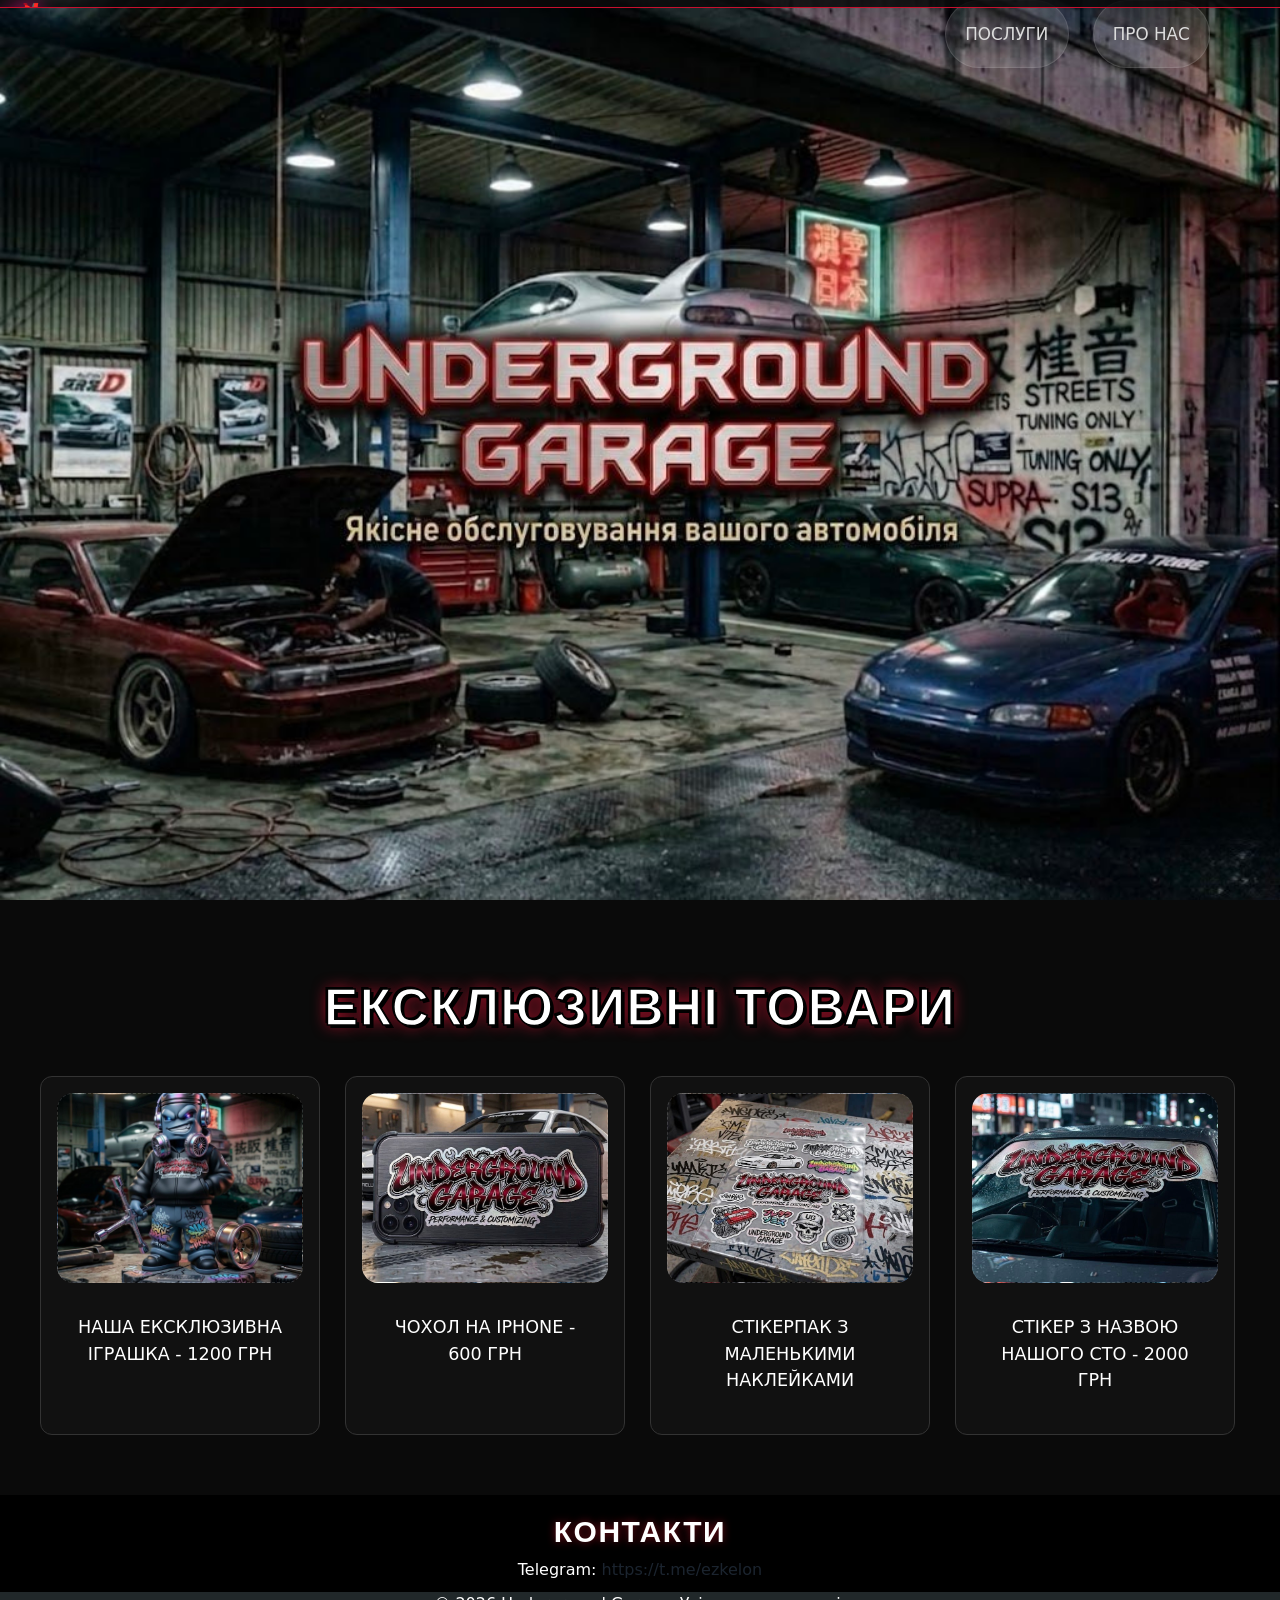
==== commit 7199cd4e: "правки" ====
--- a/index.html
+++ b/index.html
@@ -9,10 +9,10 @@
 <script src='js/my.js'></script>
 </head>
 <body>
-<div class="scroll-progress">
-    <div class="scroll-track">
-        <div class="scroll-fill"><div class="scroll-car"></div></div>
-    </div>
+<!-- PROGRESS BAR -->
+<div class="progress-container">
+    <div class="progress-bar" id="progressBar"></div>
+    <div class="car" id="car">🏎️</div>
 </div>
 
 <!-- Header --> 
@@ -28,7 +28,7 @@
 			</div>
 	</div>
 </div>
-
+<!--
 <section class="exclusive-products">
     <div class="container">
         <h2 class="text-center section-title">Ексклюзивні товари</h2>
@@ -55,6 +55,49 @@
             </button>
         </div>
     </div>
+</section>-->
+<section class="products-section">
+    <h2 class="section-title">ЕКСКЛЮЗИВНІ ТОВАРИ</h2>
+    
+    <div class="products-slider">
+        <div class="slider-track">
+            <!-- Основний набір -->
+            <div class="product-card">
+                <div class="product-image" style="background-image: url('images/undrgnd-figure.jpg'); background-size: cover; background-position: center;"></div>
+                <p>НАША ЕКСКЛЮЗИВНА ІГРАШКА - 1200 ГРН</p>
+            </div>
+            <div class="product-card">
+                <div class="product-image" style="background-image: url('images/undrgnd-case.jpg'); background-size: cover; background-position: center;"></div>
+                <p>ЧОХОЛ НА IPHONE - 600 ГРН</p>
+            </div>
+            <div class="product-card">
+                <div class="product-image" style="background-image: url('images/undrgnd-stickerpack.jpg'); background-size: cover; background-position: center;"></div>
+                <p>СТІКЕРПАК З МАЛЕНЬКИМИ НАКЛЕЙКАМИ</p>
+            </div>
+            <div class="product-card">
+                <div class="product-image" style="background-image: url('images/undrnd-sticker.jpg'); background-size: cover; background-position: center;"></div>
+                <p>СТІКЕР З НАЗВОЮ НАШОГО СТО - 2000 ГРН</p>
+            </div>
+
+            <!-- Дублікат для ідеального циклу -->
+            <div class="product-card">
+                <div class="product-image" style="background-image: url('images/undrgnd-figure.jpg'); background-size: cover; background-position: center;"></div>
+                <p>НАША ЕКСКЛЮЗИВНА ІГРАШКА - 1200 ГРН</p>
+            </div>
+            <div class="product-card">
+               <div class="product-image" style="background-image: url('images/undrgnd-case.jpg'); background-size: cover; background-position: center;"></div>
+                <p>ЧОХОЛ НА IPHONE - 600 ГРН</p>
+            </div>
+            <div class="product-card">
+                <div class="product-image" style="background-image: url('images/undrgnd-stickerpack.jpg'); background-size: cover; background-position: center;"></div>
+                <p>СТІКЕРПАК З МАЛЕНЬКИМИ НАКЛЕЙКАМИ</p>
+            </div>
+            <div class="product-card">
+                <div class="product-image" style="background-image: url('images/undrnd-sticker.jpg'); background-size: cover; background-position: center;"></div>
+                <p>СТІКЕР З НАЗВОЮ НАШОГО СТО - 2000 ГРН</p>
+            </div>
+        </div>
+    </div>
 </section>
 <!-- Footer -->
  <div id="contacts" class="contacts">
--- a/css/theme-style.css
+++ b/css/theme-style.css
@@ -1956,4 +1956,143 @@
 	background: #000;
 	color: #fff;
 }
-
+.products-section {
+    padding: 60px 20px;
+    text-align: center;
+    background: #0a0a0a;
+}
+
+.section-title {
+    font-size: 2.8rem;
+    margin-bottom: 40px;
+    color: white;
+    text-transform: uppercase;
+}
+
+.products-slider {
+    overflow: hidden;
+    position: relative;
+    max-width: 1200px;
+    margin: 0 auto;
+}
+
+.slider-track {
+    display: flex;
+    gap: 25px;
+    animation: scroll 25s linear infinite;
+}
+
+.product-card {
+    min-width: 280px;
+    background: #111;
+    border-radius: 12px;
+    overflow: hidden;
+    border: 1px solid #333;
+    transition: 0.3s;
+}
+
+.product-card:hover {
+    transform: scale(1.05);
+    border-color: #c8102e;
+}
+
+.product-card img {
+    width: 100%;
+    height: 220px;
+    object-fit: cover;
+}
+
+.product-card p {
+    padding: 15px;
+    color: white;
+    font-size: 1.1rem;
+}
+
+/* Автоскрол */
+@keyframes scroll {
+    0% { transform: translateX(0); }
+    100% { transform: translateX(-50%); }
+}
+
+/* Паузa при наведенні */
+.products-slider:hover .slider-track {
+    animation-play-state: paused;
+}
+/* ====================== ОСНОВНІ ШРИФТИ ====================== */
+@import url('https://fonts.googleapis.com/css2?family=Anton&family=Oswald:wght@400;500;600;700&family=Rajdhani:wght@400;500;600;700&display=swap');
+
+:root {
+    --heading-font: 'Anton', 'Oswald', Impact, sans-serif;
+    --body-font: 'Rajdhani', 'Montserrat', system-ui, sans-serif;
+}
+
+/* Заголовки */
+h1, h2, h3, .section-title {
+    font-family: var(--heading-font);
+    font-weight: 900;
+    text-transform: uppercase;
+    letter-spacing: 1.5px;
+    color: #ffffff;
+    text-shadow: 0 0 8px rgba(200, 20, 40, 0.6);
+}
+
+/* Основний текст */
+body, p, li, span, a {
+    font-family: var(--body-font);
+    font-weight: 500;
+    line-height: 1.5;
+}
+
+/* Агресивніші заголовки */
+.section-title {
+    font-size: 3.2rem;
+    font-weight: 900;
+    -webkit-text-stroke: 1.5px #000;
+    text-shadow: 
+        3px 3px 0 #000,
+        -2px -2px 0 #000,
+        0 0 15px #c8102e;
+    margin-bottom: 40px;
+}
+
+/* Стиль для кнопок і акцентного тексту */
+.accent-text {
+    color: #ff3333;
+    font-weight: 700;
+    text-transform: uppercase;
+}
+
+
+
+.progress-container {
+    position: fixed;
+    top: 0;
+    left: 0;
+    width: 100%;
+    height: 8px;
+    background: rgba(10, 10, 10, 0.85);
+    z-index: 9999;
+    overflow: hidden;
+    border-bottom: 1px solid #c8102e;
+}
+
+.progress-bar {
+    position: absolute;
+    top: 0;
+    left: 0;
+    height: 100%;
+    width: 0%;
+    background: linear-gradient(to right, #ff1a1a, #ff6666, #ff1493);
+    box-shadow: 0 0 12px #ff1493,
+                0 0 25px #ff1493;
+    transition: width 0.08s ease-out;
+}
+
+.car {
+    position: absolute;
+    top: -22px;
+    font-size: 32px;
+    transition: left 0.08s ease-out;
+    filter: drop-shadow(0 0 10px #ff1493);
+    z-index: 10;
+}
